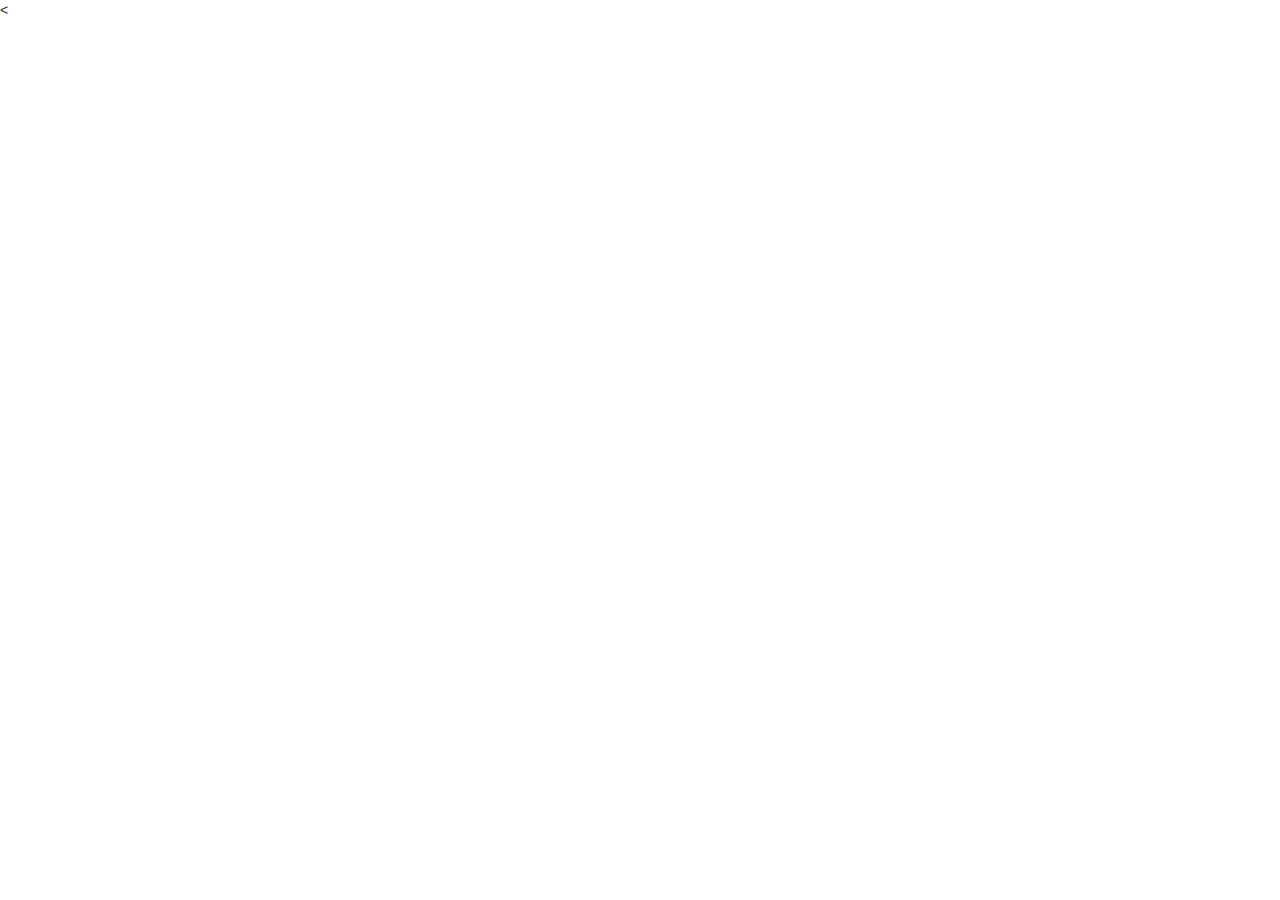
==== index.html @ ef419671 "first commit, my base file" ====
<!DOCTYPE html>
<html lang="en">
<head>
	<meta charset="UTF-8">
	<<meta name="viewport" content="width=device-width, user-scalable=no, initial-scale=1.0, maximum-scale=1.0, minimum-scale=1.0">
	<title>Document</title>
	<link href="https://fonts.googleapis.com/css?family=Raleway:300,400,700" rel="stylesheet">
	<link href="https://maxcdn.bootstrapcdn.com/bootstrap/3.3.7/css/bootstrap.min.css" rel="stylesheet" integrity="sha384-BVYiiSIFeK1dGmJRAkycuHAHRg32OmUcww7on3RYdg4Va+PmSTsz/K68vbdEjh4u" crossorigin="anonymous">
	<link rel="stylesheet" href="assets/css/style.css">
</head>
<body>
<!--secction -->
<!-- /.cierre -->

<!--Script-->
  <!-- font awesome -->
  <script src="https://use.fontawesome.com/7c2c73414b.js"></script>
   <!-- jquery -->
	<script src="https://ajax.googleapis.com/ajax/libs/jquery/1.12.4/jquery.min.js"></script>
  <!-- bootstrap -->
 	<script src="https://maxcdn.bootstrapcdn.com/bootstrap/3.3.7/js/bootstrap.min.js"></script>	
  <!-- javaScript -->
  <script src="assets/js/main.js"></script>
	
</body>
</html>
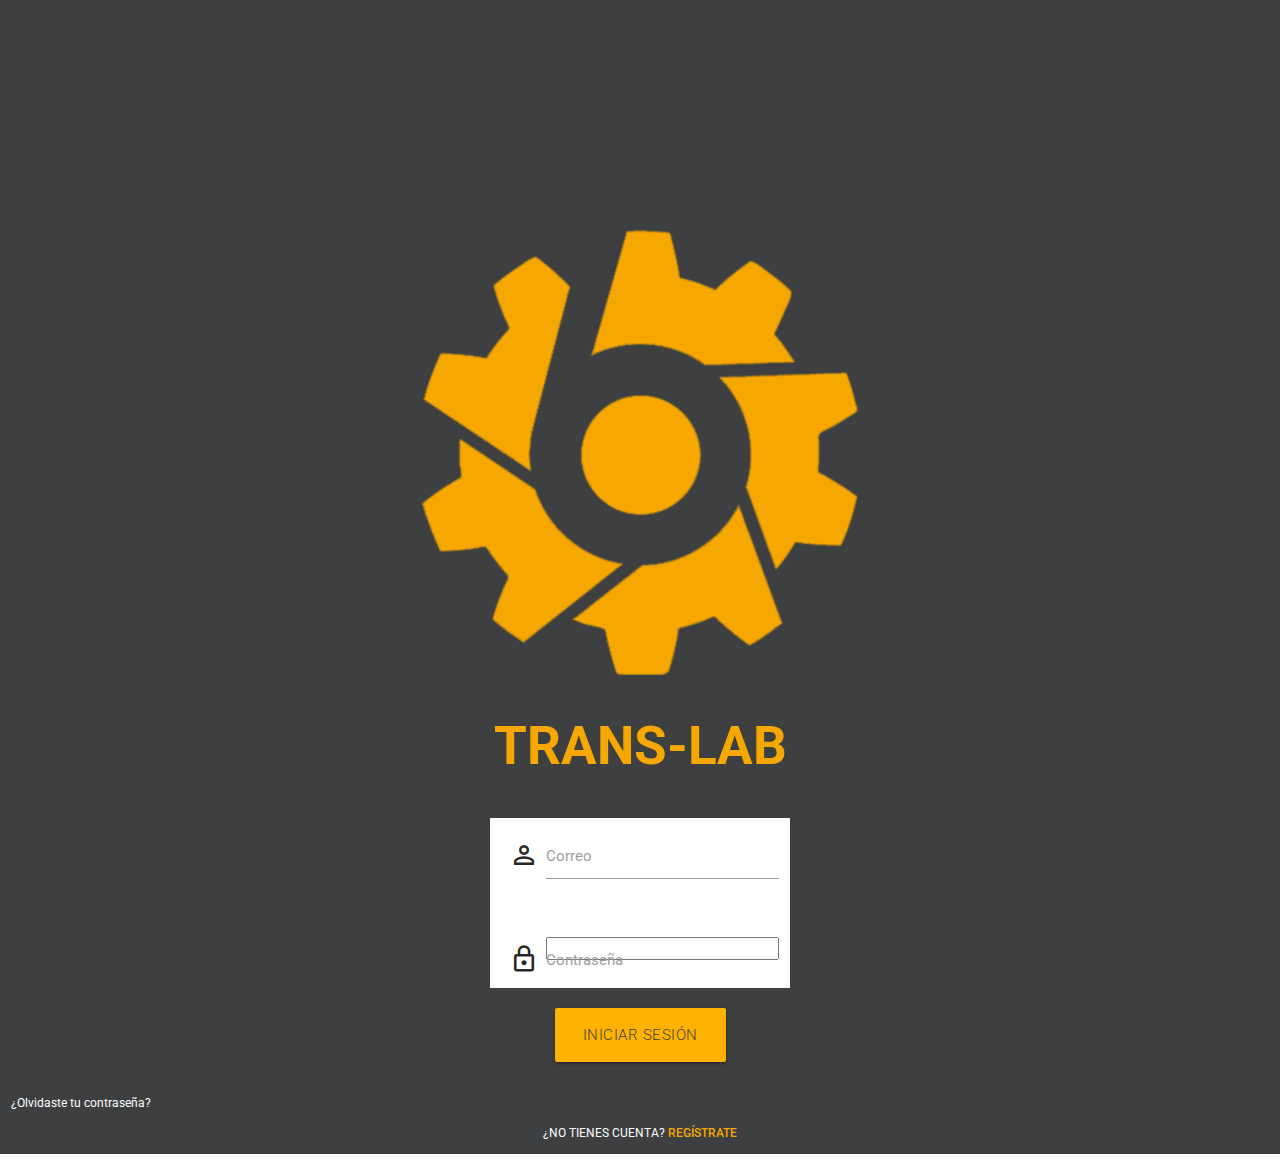
==== commit a48944d8: "start-page" ====
--- a/index.html
+++ b/index.html
@@ -2,25 +2,64 @@
 <html lang="en">
 <head>
 	<meta charset="UTF-8">
-	<<meta name="viewport" content="width=device-width, user-scalable=no, initial-scale=1.0, maximum-scale=1.0, minimum-scale=1.0">
-	<title>Document</title>
-	<link href="https://fonts.googleapis.com/css?family=Raleway:300,400,700" rel="stylesheet">
-	<link href="https://maxcdn.bootstrapcdn.com/bootstrap/3.3.7/css/bootstrap.min.css" rel="stylesheet" integrity="sha384-BVYiiSIFeK1dGmJRAkycuHAHRg32OmUcww7on3RYdg4Va+PmSTsz/K68vbdEjh4u" crossorigin="anonymous">
+	<meta name="viewport" content="width=device-width, user-scalable=no, initial-scale=1.0, maximum-scale=1.0, minimum-scale=1.0">
+	<title>Translab</title>
+	<link href="https://fonts.googleapis.com/css?family=Roboto:300,400,500" rel="stylesheet">
+	<link href="https://fonts.googleapis.com/icon?family=Material+Icons" rel="stylesheet">
+	<link rel="stylesheet" href="https://cdnjs.cloudflare.com/ajax/libs/materialize/0.99.0/css/materialize.min.css">
 	<link rel="stylesheet" href="assets/css/style.css">
 </head>
 <body>
-<!--secction -->
-<!-- /.cierre -->
+<!--page01 -->
+	<section class="bg-img">
+        <div class="container center">
+            <div class="row">
+                <div class="col s12">
+                    <img class="img-responsive logo-t center" src="assets/img/imagen.png">
+                    <h2>TRANS-LAB</h2>
+                </div>
+        	</div>
+       	</div>
+        <!--imputs -->
+        <div class="row center bg-box">
+			<form class="col s12">
+					<div class="row">
+			        <div class="input-field col s12">
+			          <i class="material-icons prefix">perm_identity</i>
+			          <input id="icon_prefix" type="text" class="validate">
+			          <label for="icon_prefix">Correo</label>
+			        </div>
+			    </div>
+			    <div class="row">
+			        <div class="input-field col s12">
+			          <i class="material-icons prefix">lock_outline</i>
+			          <input id="pass" type="pass" class="validate">
+			          <label for="icon_lock">Contraseña</label>
+			        </div>
+			    </div>
+			</form>
+		</div>
+        <div class="row">
+            <div class="btn-style col s12 center">
+                <a class="waves-effect amber darken-1 btn-large btn">INICIAR SESIÓN</a>
+                <!--Enlazar boton con page02 href="home.html"-->
+            </div>     
+        </div>  
+		<div class="row">
+			<div class="col s12 other-user">
+				<p class="left-align forget-pass">¿Olvidaste tu contraseña?</p>
+				<p class="center">¿NO TIENES CUENTA? <a>REGÍSTRATE<a></p>
+        	</div>
+		</div>
+	</section><!-- /.cierre bg-img -->
 
-<!--Script-->
-  <!-- font awesome -->
-  <script src="https://use.fontawesome.com/7c2c73414b.js"></script>
-   <!-- jquery -->
+	<!--Script-->
+	<!-- jquery -->
 	<script src="https://ajax.googleapis.com/ajax/libs/jquery/1.12.4/jquery.min.js"></script>
-  <!-- bootstrap -->
- 	<script src="https://maxcdn.bootstrapcdn.com/bootstrap/3.3.7/js/bootstrap.min.js"></script>	
-  <!-- javaScript -->
-  <script src="assets/js/main.js"></script>
+	<!-- materialize -->
+	<script src="https://cdnjs.cloudflare.com/ajax/libs/materialize/0.99.0/js/materialize.min.js"></script>	
+	<!-- javaScript -->
+	<script src="assets/js/main.js"></script>
 	
 </body>
 </html>--- a/assets/css/style.css
+++ b/assets/css/style.css
@@ -0,0 +1,58 @@
+*{
+	font-family: 'Roboto', sans-serif;
+}
+
+.bg-img{
+	/*background-image: url("../img/bip.jpg");
+	background-position: center bottom;
+    background-size: cover;
+    height: 100vh;
+    width: 100%;*/
+    background-color: #3E3F41;
+
+}
+.logo-t{
+	padding-top: 230px;
+    width: 50%;
+}
+
+h2{
+	font-weight: bolder;
+	color: #F6A800;
+}
+
+.bg-box{
+	width: 300px;
+	height: 170px;
+	background-color: #fff;
+}
+.btn-style{
+	width: 80%;
+}
+
+.btn-style a{
+	font-weight: 300;
+	color: #3E3F41;
+}
+.other-user p{
+	font-weight: 400;
+	font-size: 12px;
+	color: #fff;
+}
+
+.forget-pass{
+	padding-right: 20px;
+}
+
+.other-user p a{
+	font-weight: 500;
+	color: #F6A800;
+	}
+
+
+
+
+
+
+
+
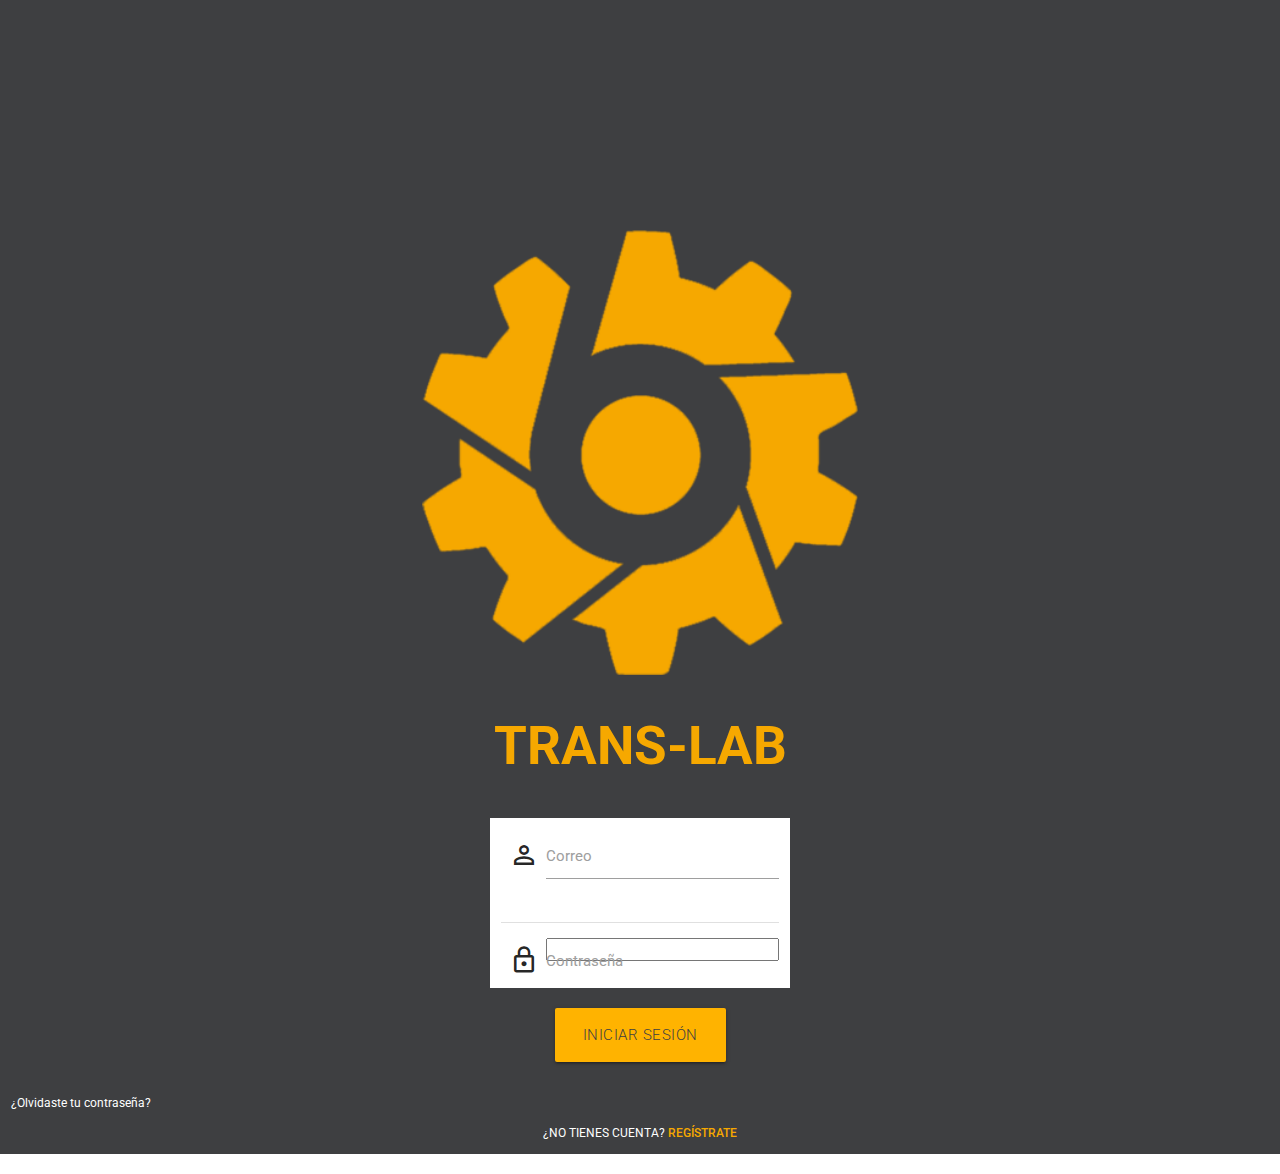
==== commit 3a7aa35d: "page02 sidenav and home" ====
--- a/index.html
+++ b/index.html
@@ -7,10 +7,10 @@
 	<link href="https://fonts.googleapis.com/css?family=Roboto:300,400,500" rel="stylesheet">
 	<link href="https://fonts.googleapis.com/icon?family=Material+Icons" rel="stylesheet">
 	<link rel="stylesheet" href="https://cdnjs.cloudflare.com/ajax/libs/materialize/0.99.0/css/materialize.min.css">
-	<link rel="stylesheet" href="assets/css/style.css">
+	<link rel="stylesheet" href="assets/css/style01.css">
 </head>
 <body>
-<!--page01 -->
+<!--page01 start-page-->
 	<section class="bg-img">
         <div class="container center">
             <div class="row">
@@ -23,13 +23,14 @@
         <!--imputs -->
         <div class="row center bg-box">
 			<form class="col s12">
-					<div class="row">
+				<div class="row">
 			        <div class="input-field col s12">
 			          <i class="material-icons prefix">perm_identity</i>
 			          <input id="icon_prefix" type="text" class="validate">
 			          <label for="icon_prefix">Correo</label>
 			        </div>
 			    </div>
+			    <div class="divider"></div>
 			    <div class="row">
 			        <div class="input-field col s12">
 			          <i class="material-icons prefix">lock_outline</i>
--- a/assets/css/style01.css
+++ b/assets/css/style01.css
@@ -0,0 +1,57 @@
+*{
+	font-family: 'Roboto', sans-serif;
+}
+
+.bg-img{
+	/*background-image: url("../img/bip.jpg");
+	background-position: center bottom;
+    background-size: cover;
+    height: 100vh;
+    width: 100%;*/
+    background-color: #3E3F41;
+
+}
+.logo-t{
+	padding-top: 230px;
+    width: 50%;
+}
+
+h2{
+	font-weight: bolder;
+	color: #F6A800;
+}
+
+.bg-box{
+	width: 300px;
+	height: 170px;
+	background-color: #fff;
+}
+.btn-style{
+	width: 80%;
+}
+.btn-style a{
+	font-weight: 300;
+	color: #3E3F41;
+}
+
+.other-user p{
+	font-weight: 400;
+	font-size: 12px;
+	color: #fff;
+}
+
+.forget-pass{
+	padding-right: 20px;
+}
+.other-user p a{
+	font-weight: 500;
+	color: #F6A800;
+	}
+
+
+
+
+
+
+
+
